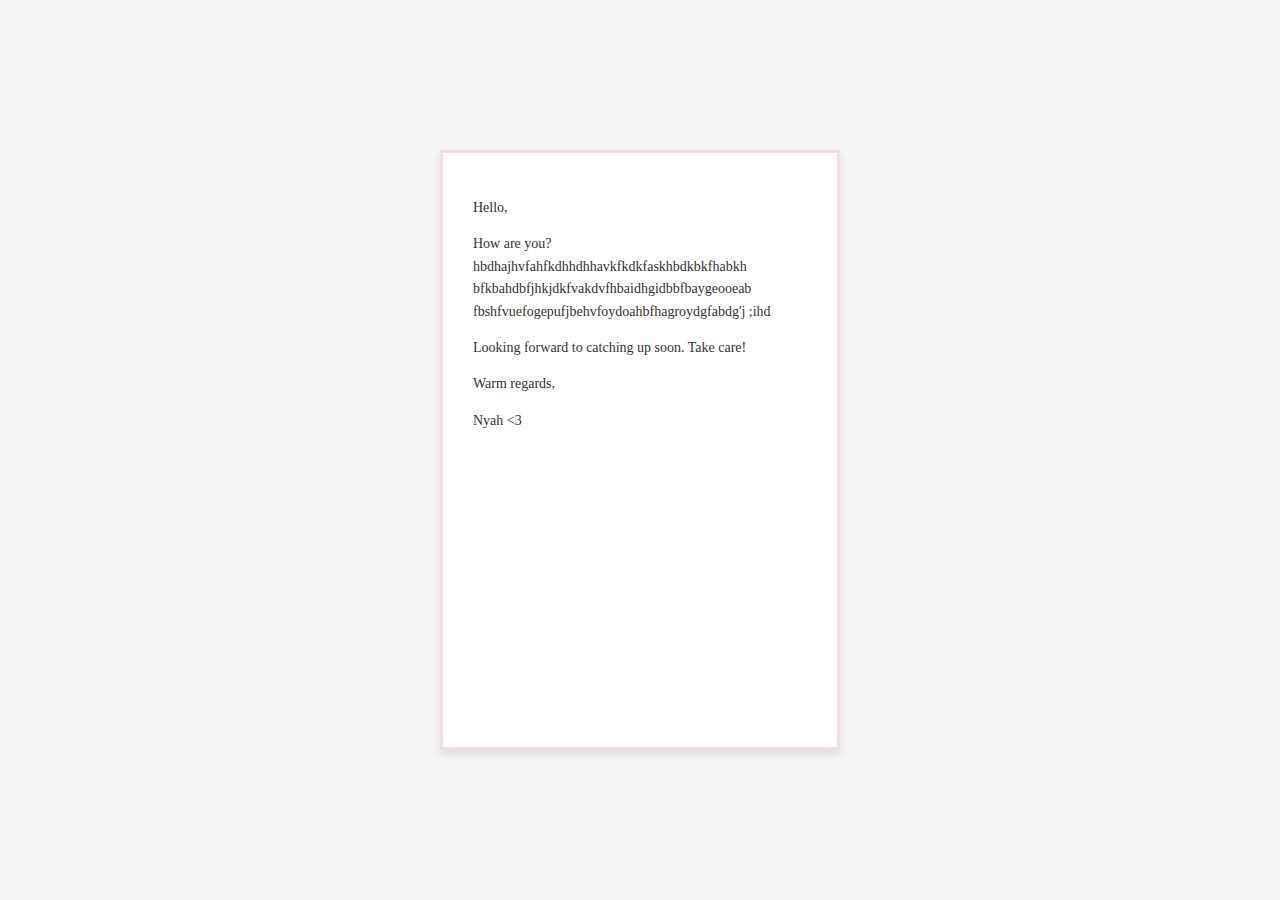
==== letter/letter.html @ e3ade824 "Add files via upload" ====
<!DOCTYPE html>
<html lang="en">
<head>
    <meta charset="UTF-8">
    <meta name="viewport" content="width=device-width, initial-scale=1.0">
    <title>Postcard Letter</title>
    <style>
        body {
            font-family: cursive;
            margin: 0;
            padding: 0;
            display: flex;
            justify-content: center;
            align-items: center;
            height: 100vh;
            background-color: #f5f5f5;
        }

        .postcard {
            width: 400px;
            height: 600px;
            background: white;
            border: 3px solid #f4dede;
            box-shadow: 0 4px 8px rgba(0, 0, 0, 0.1);
            display: flex;
            flex-direction: row;
            padding: 20px;
            box-sizing: border-box;
        }

        .left-side {
            width: 100%;
            padding: 10px;
        }

        .message {
            font-size: 14px;
            line-height: 1.6;
            color: #333;
        }
    </style>
</head>
<body>
    <div class="postcard">
        <div class="left-side">
            <div class="message">
                <p>Hello,</p>
                <p> How are you?hbdhajhvfahfkdhhdhhavkfkdkfaskhbdkbkfhabkh
                    bfkbahdbfjhkjdkfvakdvfhbaidhgidbbfbaygeooeab
                    fbshfvuefogepufjbehvfoydoahbfhagroydgfabdg'j
                    ;ihd</p>
                <p>Looking forward to catching up soon. Take care!</p>
                <p>Warm regards,</p>
                <p>Nyah <3</p>
            </div>
        </div>
    </div>
</body>
</html>
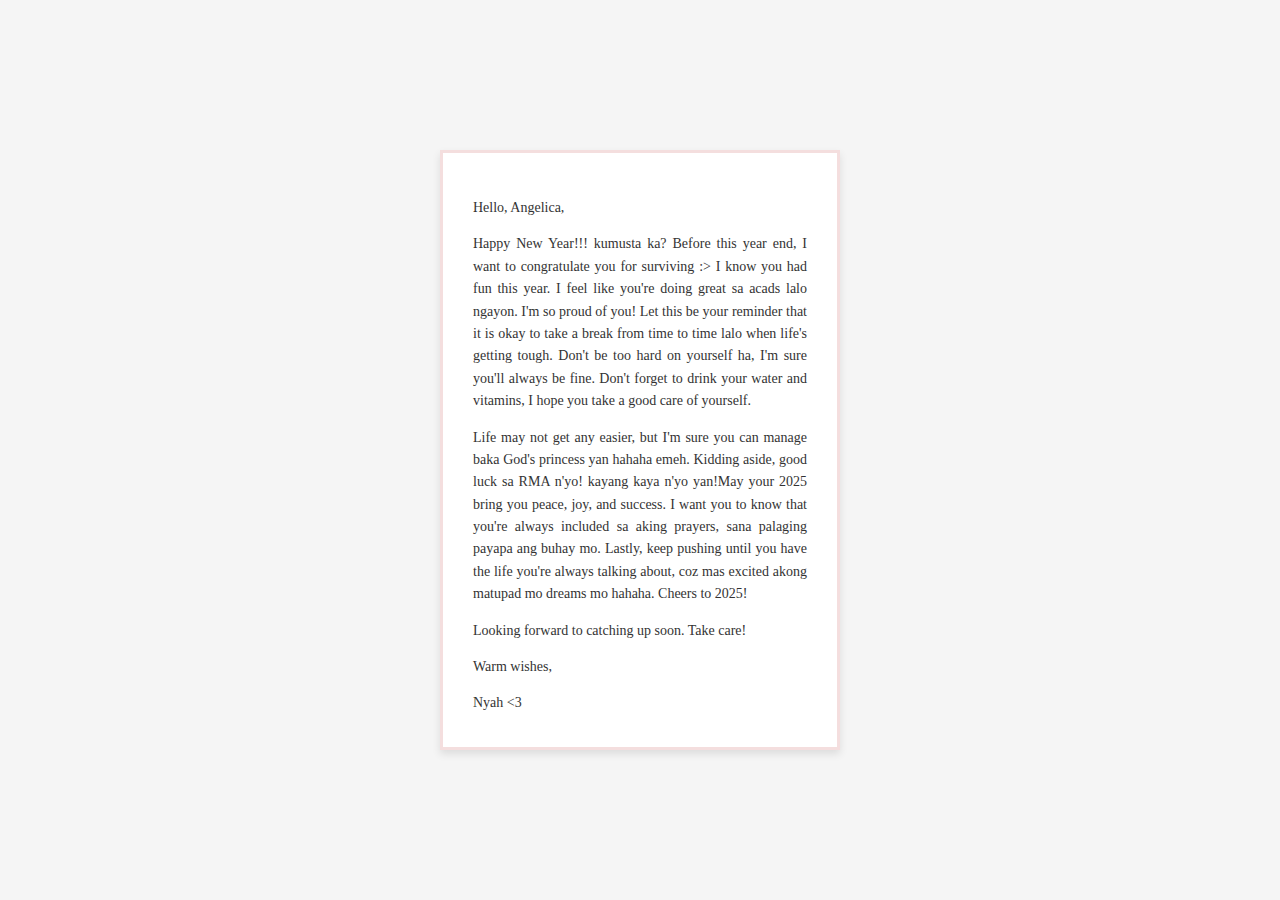
==== commit 9edbad82: "Add files via upload" ====
--- a/letter/letter.html
+++ b/letter/letter.html
@@ -3,6 +3,8 @@
 <head>
     <meta charset="UTF-8">
     <meta name="viewport" content="width=device-width, initial-scale=1.0">
+    <link href="https://fonts.googleapis.com/css2?family=Dancing+Script:wght@400;700&display=swap" rel="stylesheet">
+    <link rel="stylesheet" href="style.css">
     <title>Postcard Letter</title>
     <style>
         body {
@@ -14,6 +16,7 @@
             align-items: center;
             height: 100vh;
             background-color: #f5f5f5;
+            text-align: justify;
         }
 
         .postcard {
@@ -44,13 +47,17 @@
     <div class="postcard">
         <div class="left-side">
             <div class="message">
-                <p>Hello,</p>
-                <p> How are you?hbdhajhvfahfkdhhdhhavkfkdkfaskhbdkbkfhabkh
-                    bfkbahdbfjhkjdkfvakdvfhbaidhgidbbfbaygeooeab
-                    fbshfvuefogepufjbehvfoydoahbfhagroydgfabdg'j
-                    ;ihd</p>
+                <p>Hello, Angelica,</p>
+                <p>Happy New Year!!! kumusta ka? Before this year end, I want to congratulate you for surviving :> I know you had fun this year. 
+                   I feel like you're doing great sa acads lalo ngayon. I'm so proud of you! Let this be your reminder that it is okay to take a break 
+                   from time to time lalo when life's getting tough. Don't be too hard on yourself ha, I'm sure you'll always be fine. Don't forget to 
+                   drink your water and vitamins, I hope you take a good care of yourself.
+                </p>Life may not get any easier, but I'm sure you can manage baka God's princess yan hahaha emeh. Kidding aside, good luck sa RMA n'yo! kayang
+                kaya n'yo yan!May your 2025 bring you peace, joy, and success. I want you to know that you're always included sa aking prayers, sana palaging payapa ang buhay mo.
+                Lastly, keep pushing until you have the life you're always talking about, coz mas excited akong matupad mo dreams mo hahaha. Cheers to 2025! <p>
+                </p>
                 <p>Looking forward to catching up soon. Take care!</p>
-                <p>Warm regards,</p>
+                <p>Warm wishes,</p>
                 <p>Nyah <3</p>
             </div>
         </div>
